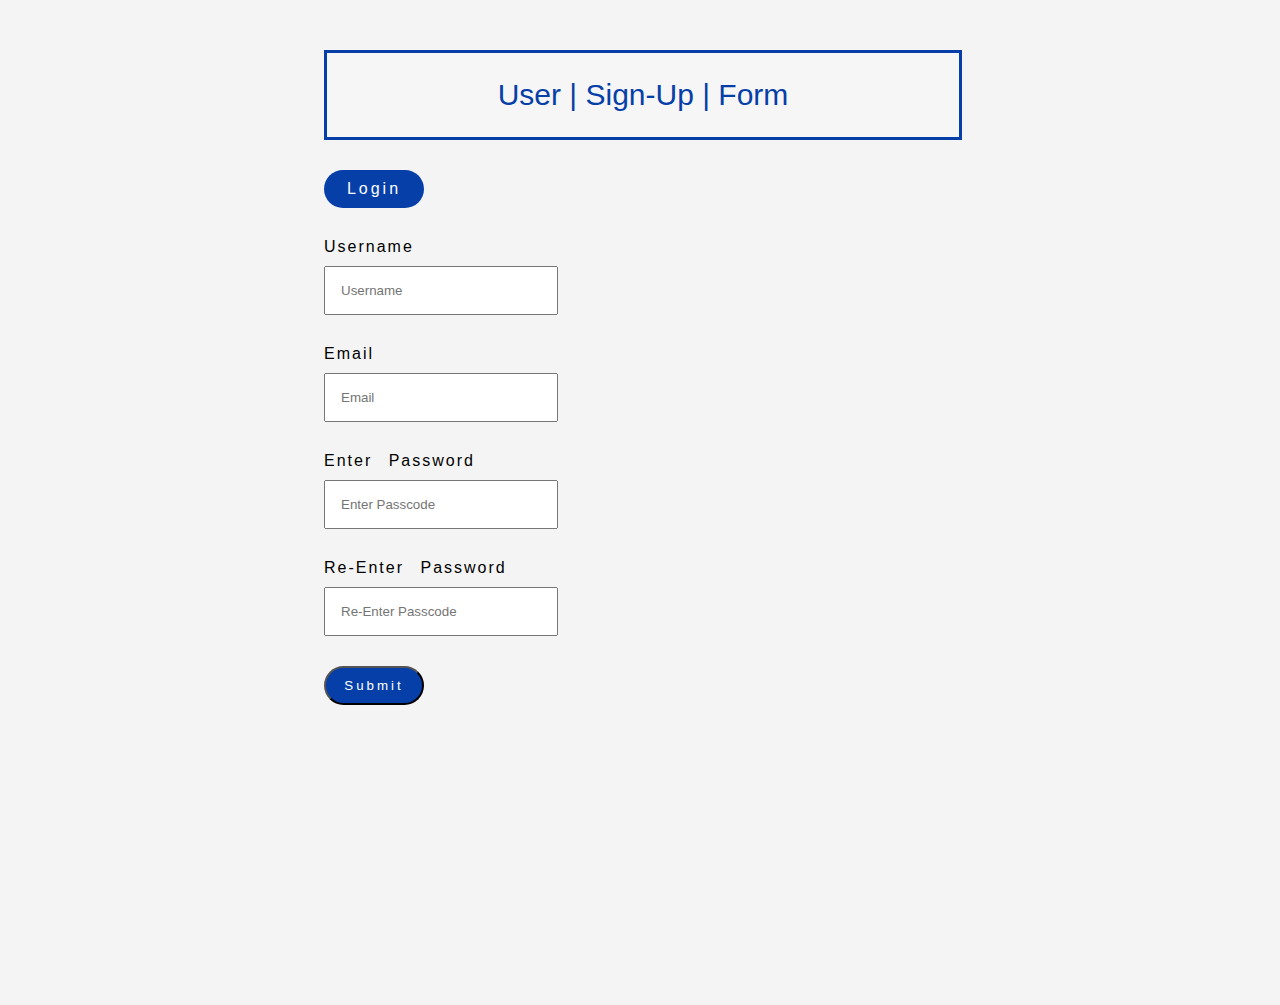
==== index.html @ cf313cc9 "Add files via upload" ====
<!DOCTYPE html>
<html lang="en">
<head>
    <meta charset="UTF-8">
    <meta http-equiv="X-UA-Compatible" content="IE=edge">
    <meta name="viewport" content="width=device-width, initial-scale=1.0">
    <title>Username | Login</title>
    <link rel="stylesheet" href="style.css">
</head>
<body>
    <header class ="container"><span>User | Sign-Up | Form</span></header>
    <section class="container">
        <div>
            <div><strong><p id="msg"></p></strong>
            <div>
                <a href="login.html">Login</a>
            </div>
            </div>

            <!-- input fields -->
                <label>Username</label>
                <input id="username" type="text" name="username" placeholder="Username">
                <label>Email</label>
                <input id="email" type="email" placeholder="Email" name="email">
                <label>Enter Password</label>
                <input id="passOne" type="password" placeholder="Enter Passcode">
                <label>Re-Enter Password</label>
                <input type="password" id="passTwo" name="password" placeholder="Re-Enter Passcode">
                <div class="submitBtn">
                    <button name = "submit" id="submitBtn" type="submit">Submit</button>
                </div>
        </div>
    </section>
    <script src="main.js"></script>
</body>
</html>
---- style.css ----
body{
    background:#f4f4f4;
    font-family: Arial, Helvetica, sans-serif;
    margin-bottom: 300px;
    scroll-behavior: smooth;
}
.container{
    width: 50%;
    margin-left:auto;
    margin-right: auto;
}
header{
    margin-top:50px;
}
header span{
    padding: 25px 0px;
    width:100%;
    text-align: center;
    /* margin:30px 0; */
    color:#063fa8;
    /* margin-top:50px; */
    border:3px solid #063fa8;
    font-size: 30px;
    background: #f6f6f6;
    display:block;
}
label{
    display:block;
    letter-spacing: 2px;
    word-spacing: 10px;
    margin:30px 0px 10px 0px;
}
button{
    margin: 30px 0 10px 0;
    padding: 10px 0px;
    width:100px;
    display: block;
    outline:none;
    color:white;
    background: #063fa8;
    text-decoration: none;
    text-align: center;
    letter-spacing:3px;
    border-radius: 20px;
}button:hover{
    outline:none;
    border:3px solid  #063fa8;
    color:  #063fa8;
    background: #f4f4f4;
}
input{
    padding: 15px;
    width:200px;
    outline: none;
    transition: transform 0.3s;
}
input:hover{
    transform: scale(1.1);
     
}
input:focus{
    transform: scale(1.1);
    outline:none;
    border:3px solid  #063fa8;
}
.error-msg{
    color:#ff0000;
    margin:10px 0px;
    text-align: center;

}
.pass-msg{
    color:green;
    margin:10px 0px;
    text-align: center;
}
#msg{
    transition:0.5s;
}
.msg-area{
    display:grid;
    grid-template-columns: 3fr 1fr;
    grid-column-gap: 3px;
}
ul{
    list-style: none;
}
a{
    margin: 30px 0 10px 0;
    padding: 10px 0px;
    width:100px;
    display: block;
    outline:none;
    color:white;
    background: #063fa8;
    text-decoration: none;
    text-align: center;
    letter-spacing:3px;
    border-radius: 20px;
}
a:hover{
    transform:scale(1);
    outline:none;
    border:3px solid  #063fa8;
    color:  #063fa8;
    background: #f4f4f4;
}
li{
    box-sizing: border-box;
    
}
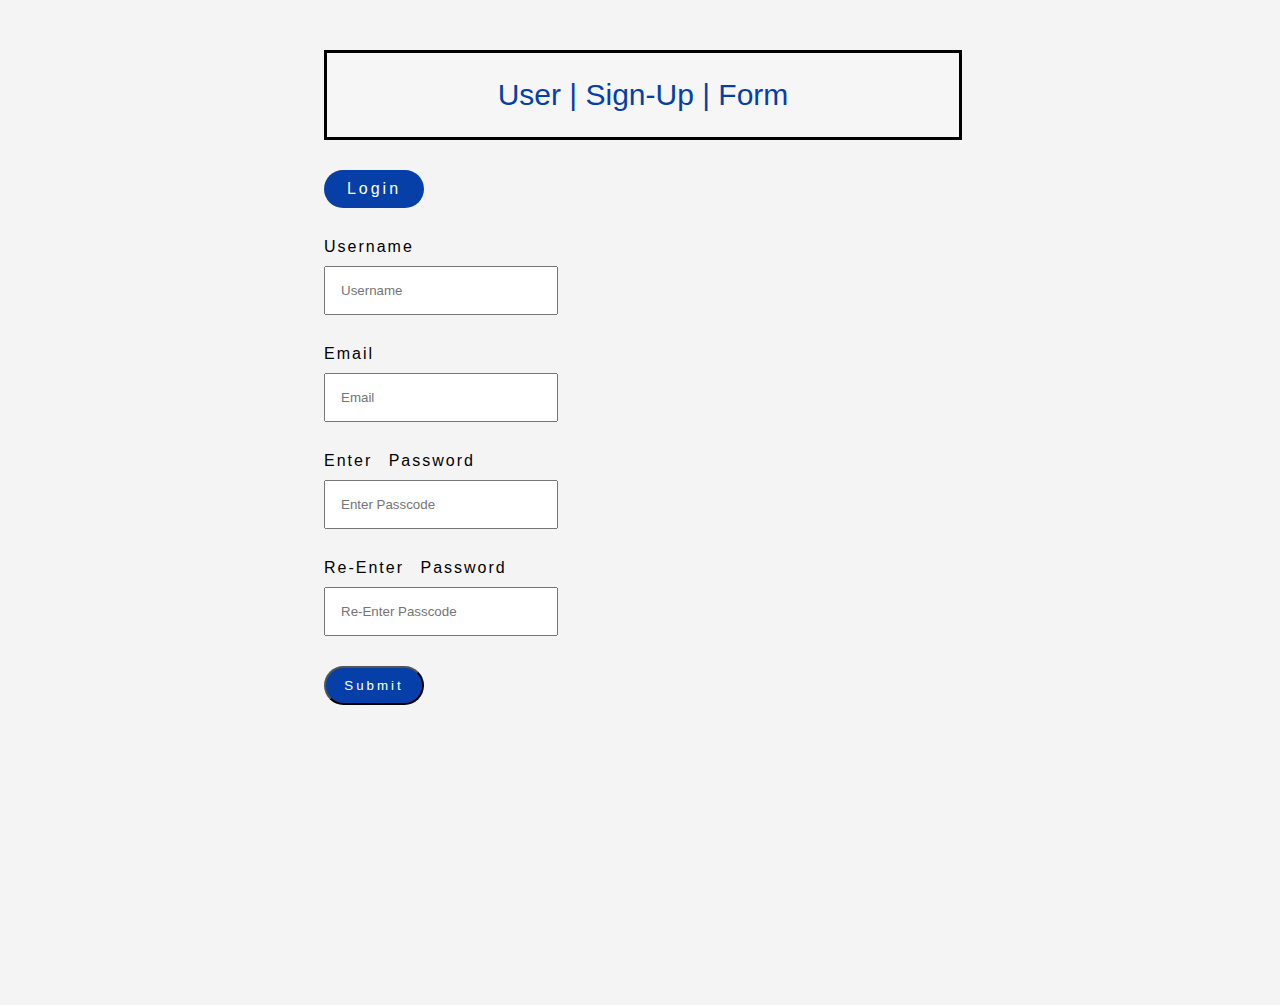
==== commit 8cea8812: "Update index.html" ====
--- a/index.html
+++ b/index.html
@@ -1,6 +1,8 @@
 <!DOCTYPE html>
 <html lang="en">
 <head>
+    <script async src="https://pagead2.googlesyndication.com/pagead/js/adsbygoogle.js?client=ca-pub-2767354459501684"
+     crossorigin="anonymous"></script>
     <meta charset="UTF-8">
     <meta http-equiv="X-UA-Compatible" content="IE=edge">
     <meta name="viewport" content="width=device-width, initial-scale=1.0">
@@ -33,4 +35,4 @@
     </section>
     <script src="main.js"></script>
 </body>
-</html>+</html>
--- a/style.css
+++ b/style.css
@@ -19,7 +19,7 @@
     /* margin:30px 0; */
     color:#063fa8;
     /* margin-top:50px; */
-    border:3px solid #063fa8;
+    border:3px solid black;
     font-size: 30px;
     background: #f6f6f6;
     display:block;
